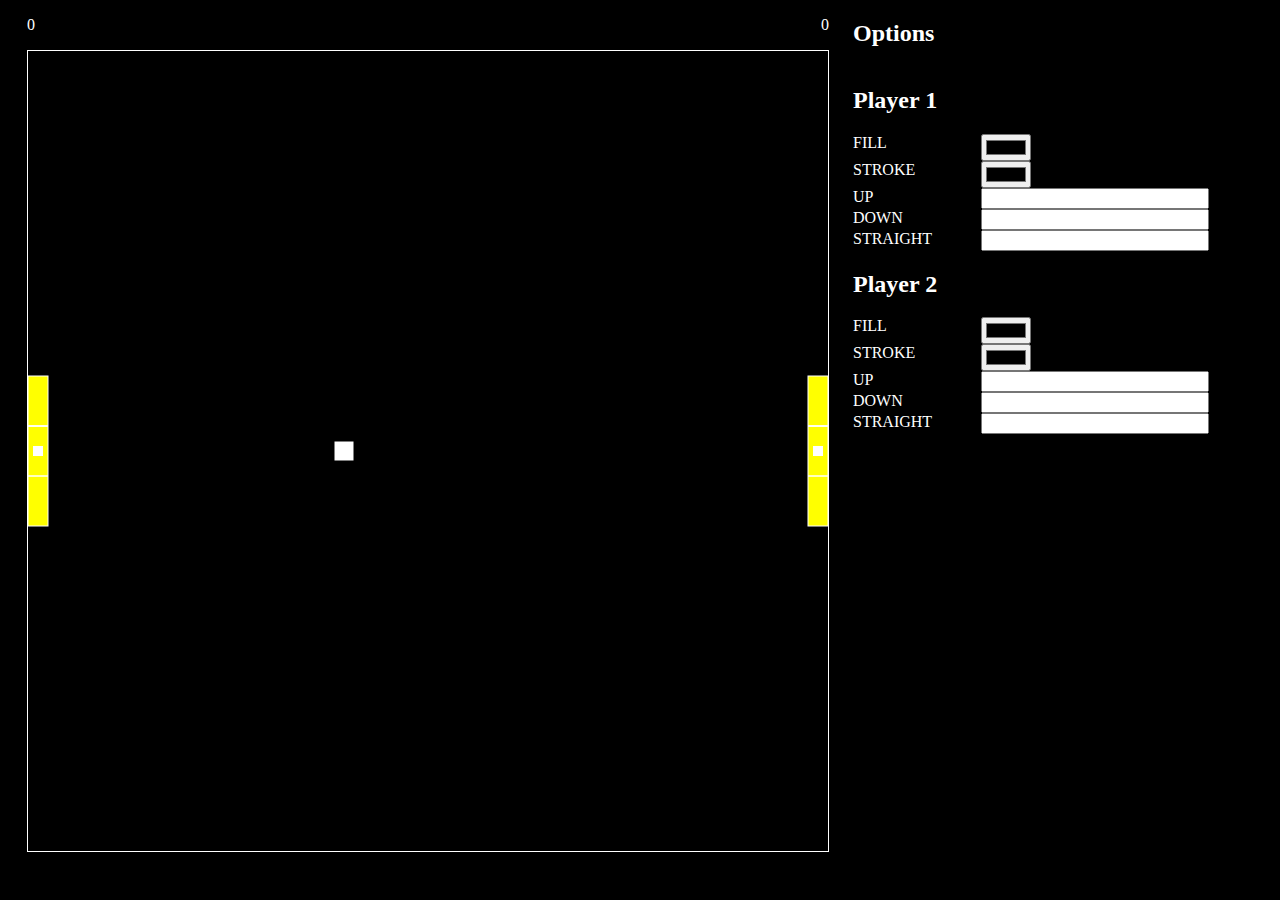
==== pongw3/index.html @ e37dedd2 "w3 part 1" ====
<!DOCTYPE html>
<html lang="en">
<head>
    <meta charset="UTF-8">
    <meta http-equiv="X-UA-Compatible" content="IE=edge">
    <meta name="viewport" content="width=device-width, initial-scale=1.0">
    <title>PONG</title>
    <link rel="stylesheet" href="pong.css">
</head>
<body>
    <main>
        <section id="game">
            <div id="score">
                <div>
                    <p class="score">0</p>
                    <!--<p class="anim">0</p>-->
                </div>
                <div>
                    <p class="score">0</p>
                    <!--<p class="anim">0</p>-->
                </div>
            </div>
            <canvas id="pong" width="800" height="800"></canvas>
        </section>
        <section id="options"></div>
            <h2>Options</h2>
            <div class="sides">
                <div class="op">
                    <h2>Player 1</h2><div></div> <div></div>
                    <label>FILL</label><input class="fill" type="color"><div class="output"></div>
                    <label>STROKE</label><input class="stroke" type="color"><div class="output"></div>
                    <label>UP</label><input class="u" type="text" maxlength="1"><div class="output"></div>
                    <label>DOWN</label><input class="d" type="text" maxlength="1"><div class="output"></div>
                    <label>STRAIGHT</label><input class="s" type="text" maxlength="1"><div class="output"></div>
                </div>
                <div class="op">
                    <h2>Player 2</h2> <div></div><div class="output"></div>
                    <label>FILL</label><input class="fill" type="color"><div class="output"></div>
                    <label>STROKE</label><input class="stroke" type="color"><div class="output"></div>
                    <label>UP</label><input class="u" type="text" maxlength="1"><div class="output"></div>
                    <label>DOWN</label><input class="d" type="text" maxlength="1"><div class="output"></div>
                    <label>STRAIGHT</label><input class="s" type="text" maxlength="1"><div class="output"></div>
                </div>
            </div>
        </section>
    </main>
    <script src="js/User.js"></script>
    <script src="js/Box.js"></script>
    <script src="js/keyboard.js"></script>
    <script src="js/pong.js"></script>
    <script src="js/options.js"></script>
    
        
 
</body>
</html>
---- pongw3/pong.css ----
@charset "UTF-8";
html{height:100%;}
body{
    min-height:100%; 
    margin:0;
    display:flex; 
    justify-content: center;
    background-color: rgb(0,0,0);
}
main{
    color:white;
    display:flex;
}

#score{
    display:flex;
    justify-content: space-between;
    height:50px;
}
#score div{
    position:relative;
}
#score div p{
    position:absolute;
}
#score div:last-child p{
    text-align: right;
    right:0px;
}
canvas{
    border:1px solid rgb(255,255,255);
}
#options{
    margin-left:24px;
}
#options h2{
    cursor:pointer;
}

.hidden{
    height:0;
    overflow-y:hidden;
}
.op{
    width: 400px;
    color:#ffffff;
    display:grid;
    grid-template-columns: auto auto auto;
    
}
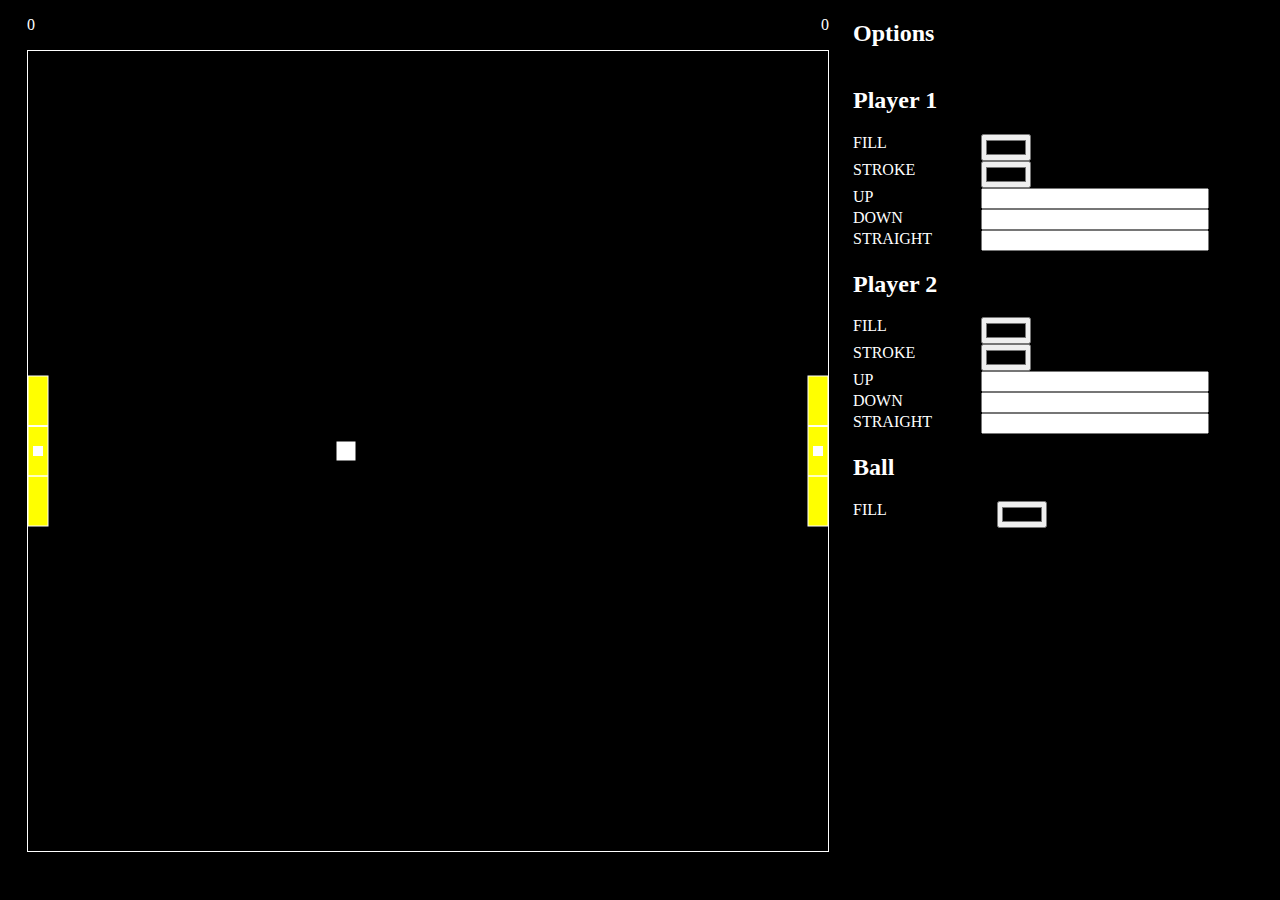
==== commit 5aef32ba: "w3 pong" ====
--- a/pongw3/index.html
+++ b/pongw3/index.html
@@ -41,6 +41,10 @@
                     <label>DOWN</label><input class="d" type="text" maxlength="1"><div class="output"></div>
                     <label>STRAIGHT</label><input class="s" type="text" maxlength="1"><div class="output"></div>
                 </div>
+                <div class="op">
+                    <h2>Ball</h2><div></div><div class="output"></div>
+                    <label>FILL</label><input class="fill" type="color"><div class="output"></div>
+                </div>
             </div>
         </section>
     </main>
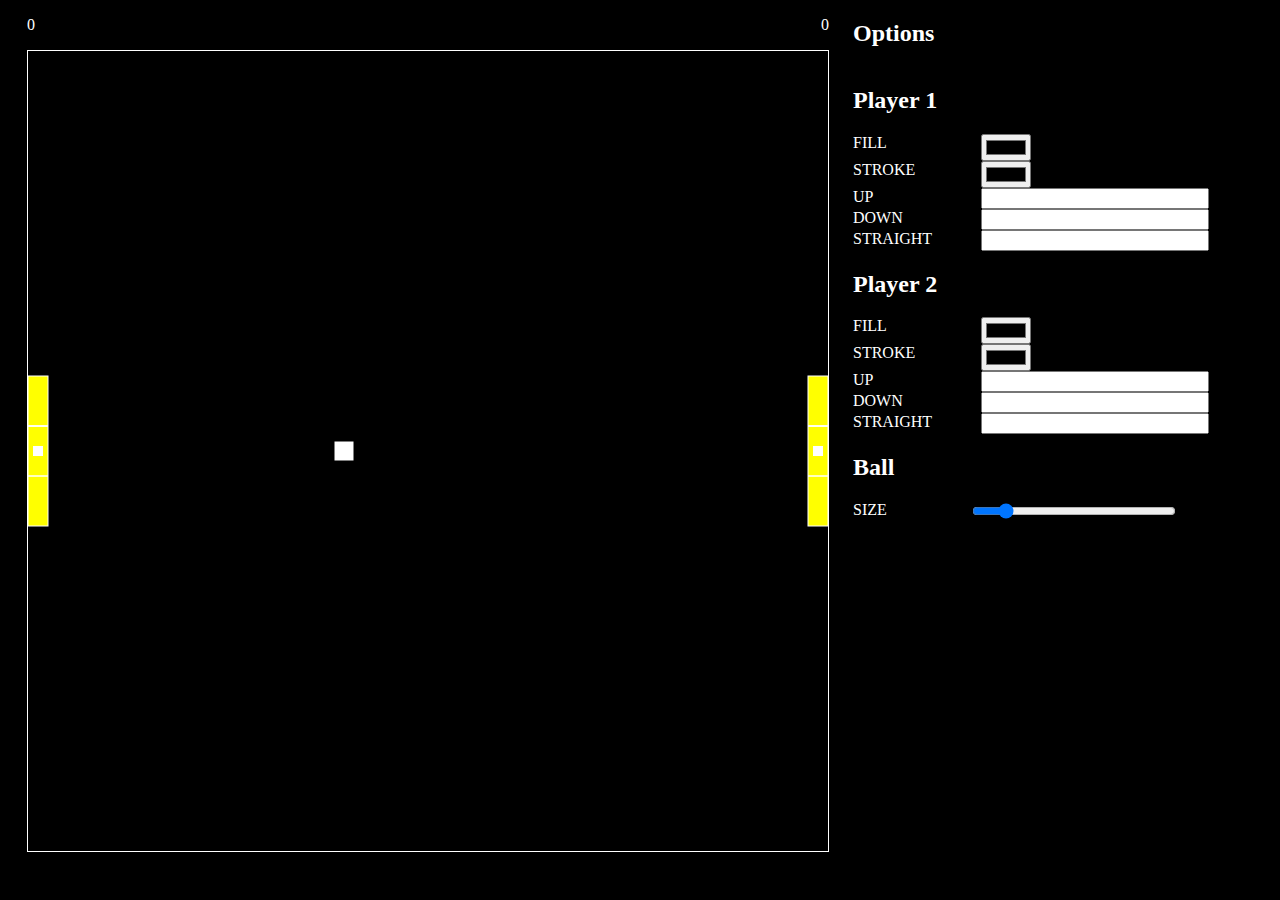
==== commit 1c863d4d: "w3 pong" ====
--- a/pongw3/index.html
+++ b/pongw3/index.html
@@ -43,7 +43,8 @@
                 </div>
                 <div class="op">
                     <h2>Ball</h2><div></div><div class="output"></div>
-                    <label>FILL</label><input class="fill" type="color"><div class="output"></div>
+                    <label>SIZE</label><input type="range" min="10" max="80" value="20" class="slider"><div class="output"></div>
+                    <!--<label>FILL</label><input class="fill" type="color"><div class="output"></div>!-->
                 </div>
             </div>
         </section>
